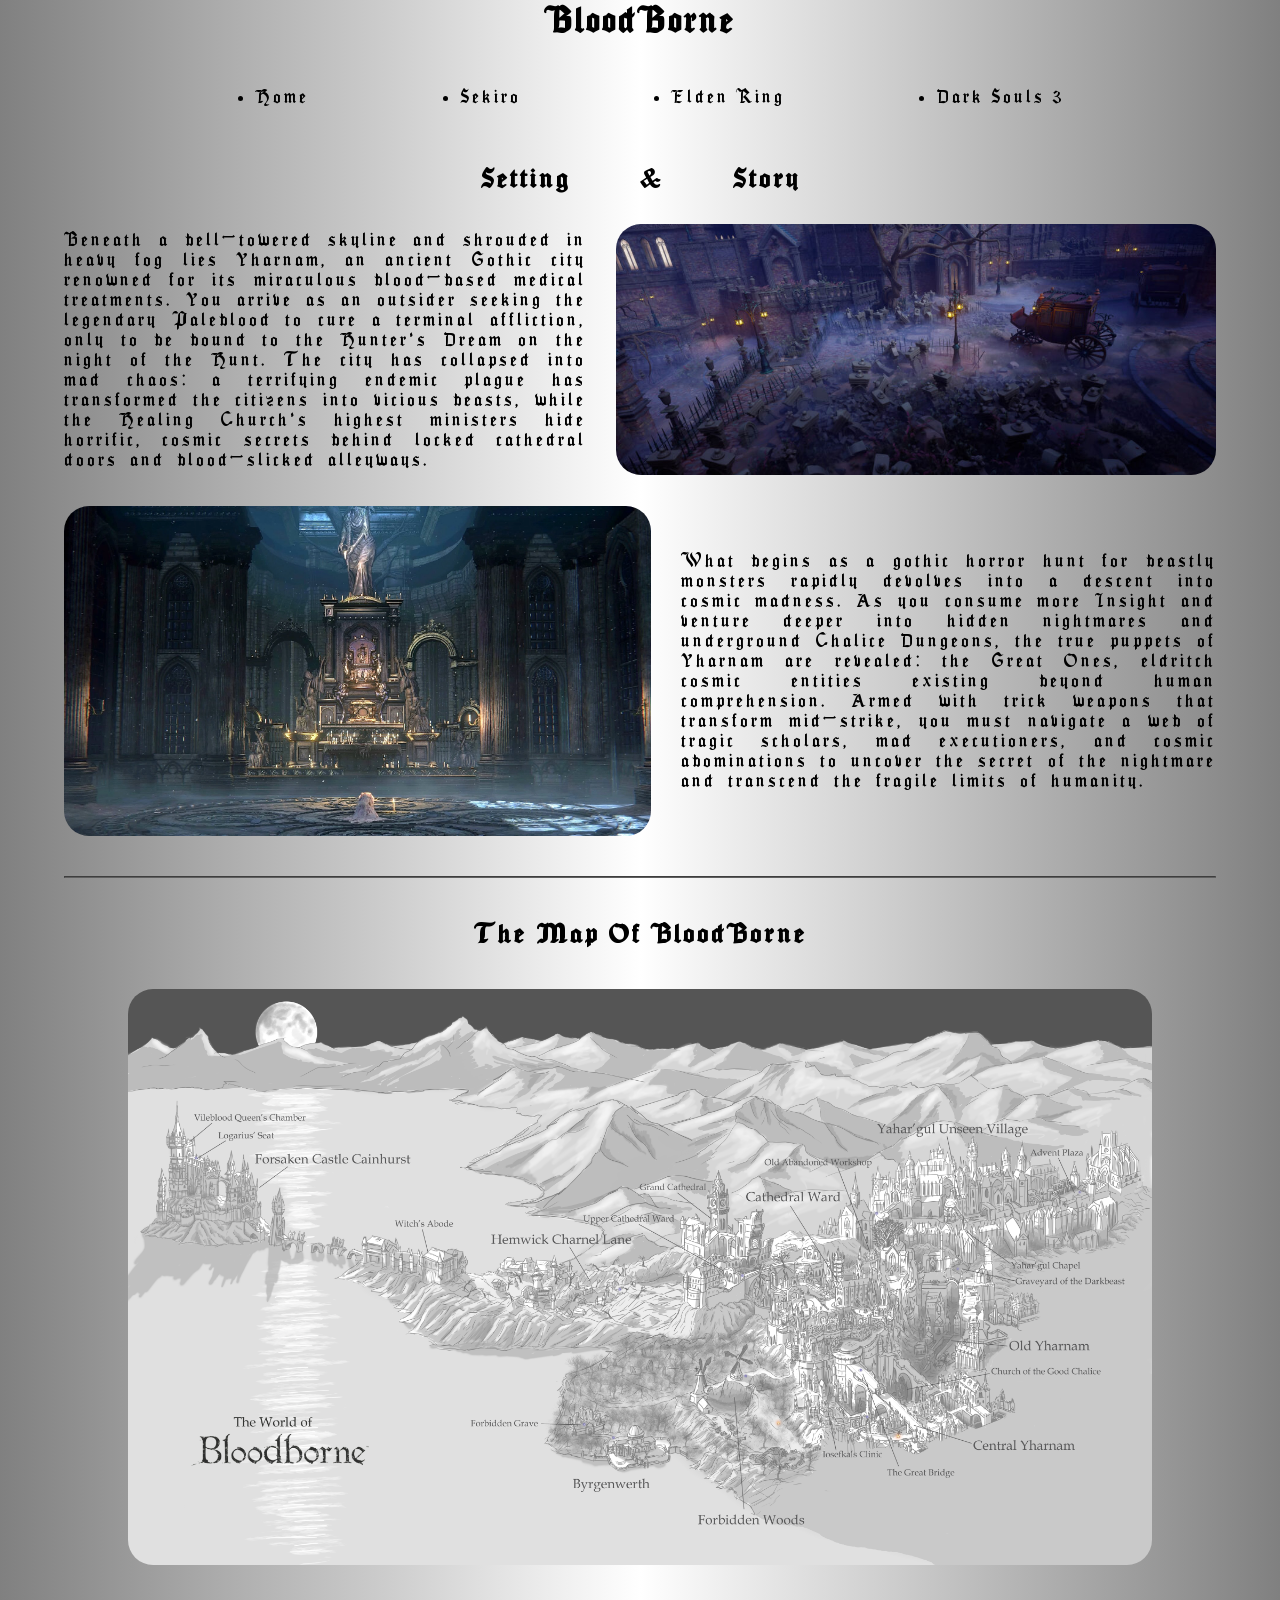
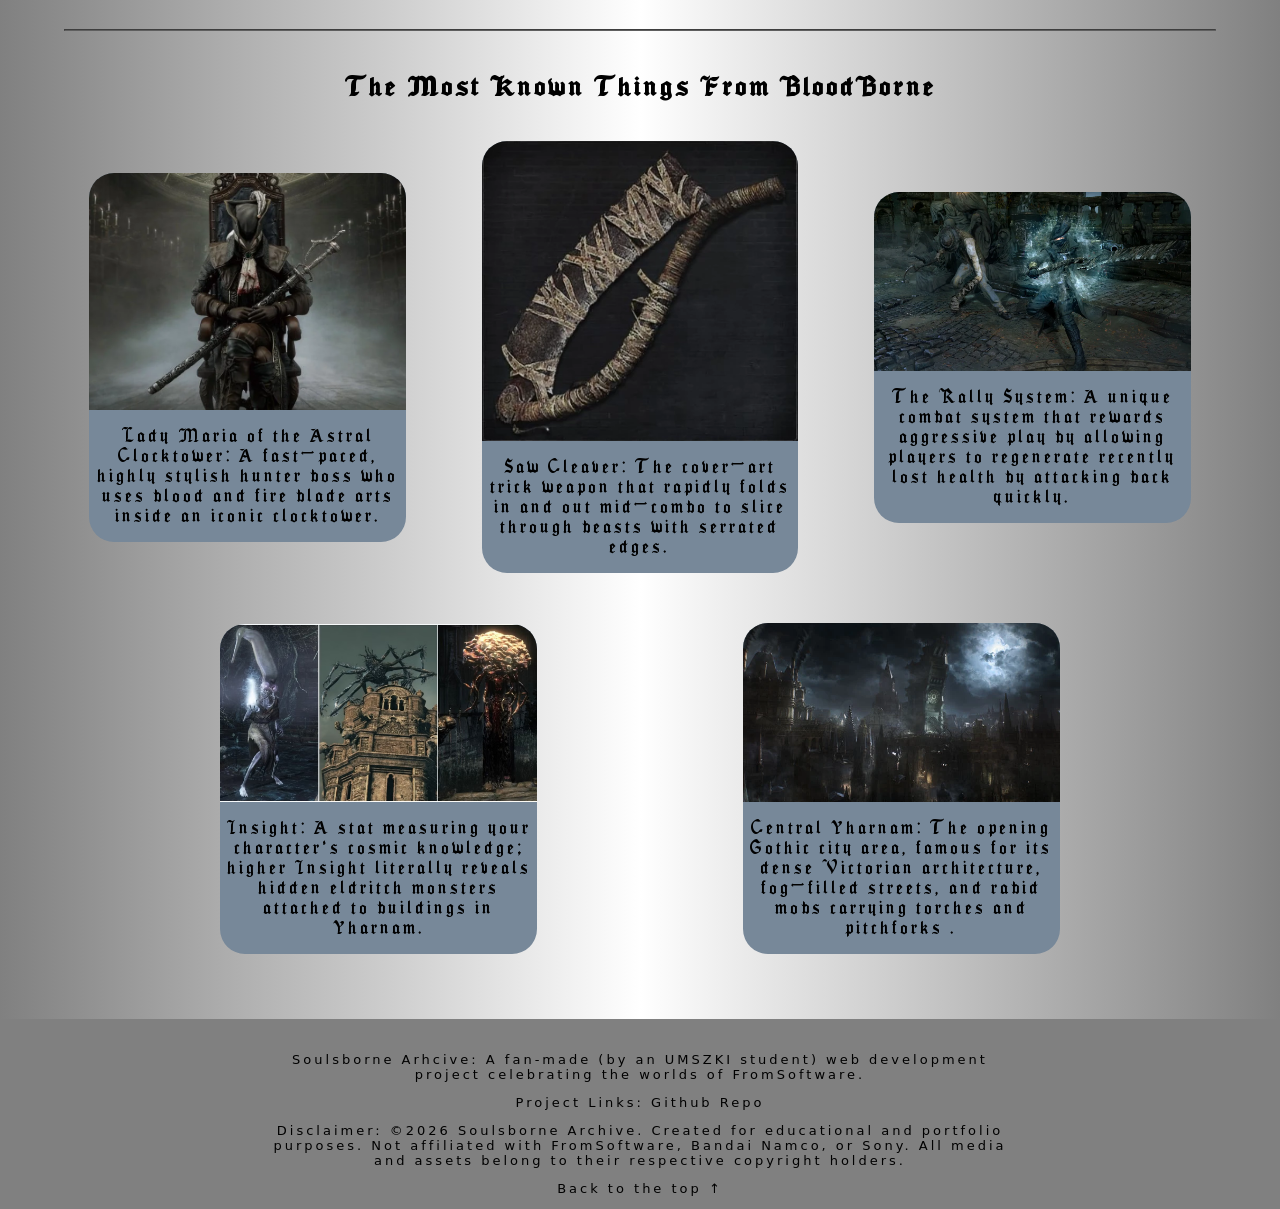
==== bb.html @ 2b98fb03 "folder, path ek problemaja megoldasa, mukodo kod beken hagyasa" ====
<!DOCTYPE html>
<html lang="en">
<head>
    <meta charset="UTF-8">
    <meta name="viewport" content="width=device-width, initial-scale=1.0">
    <title>Soulsborne Archive > BloodBorne</title>
    <link rel="stylesheet" href="games.css">
</head>
<body>

    <h1 class="fontani">BloodBorne</h1>
    <nav id="top">
        <ul>
            <li><a href="index.html">Home</a></li>
            <li><a href="sekiro.html">Sekiro</a></li>
            <li><a href="er.html">Elden Ring</a></li>
            <li><a href="ds3.html">Dark Souls 3</a></li>
        </ul>
    </nav>

    <br>

    <div class="intro">
        <h2 class="manualgap">Setting & Story</h2>
        <div class="textnimage">
            <p>Beneath a bell-towered skyline and shrouded in heavy fog lies Yharnam, an ancient Gothic city renowned for its miraculous blood-based medical treatments. You arrive as an outsider seeking the legendary Paleblood to cure a terminal affliction, only to be bound to the Hunter’s Dream on the night of the Hunt. The city has collapsed into mad chaos: a terrifying endemic plague has transformed the citizens into vicious beasts, while the Healing Church’s highest ministers hide horrific, cosmic secrets behind locked cathedral doors and blood-slicked alleyways.</p>
            <img class="pics" src="Assets/Bloodborne/yharnimintro.jpg" alt="Yharnam City View" title="Yharnam City View">
        </div>
        <br>
        <div class="textnimage">
            <img class="pics" src="Assets/Bloodborne/grandcathedralbb.webp" alt="Grand Cathedral" title="Grand Cathedral">
            <p>What begins as a gothic horror hunt for beastly monsters rapidly devolves into a descent into cosmic madness. As you consume more Insight and venture deeper into hidden nightmares and underground Chalice Dungeons, the true puppets of Yharnam are revealed: the Great Ones, eldritch cosmic entities existing beyond human comprehension. Armed with trick weapons that transform mid-strike, you must navigate a web of tragic scholars, mad executioners, and cosmic abominations to uncover the secret of the nightmare and transcend the fragile limits of humanity.</p>
        </div>
    </div>

    <br>
    <br>
    <hr class="divider">
    <br>

    <div class="map">
        <h2>The Map Of BloodBorne</h2>
        <br>
        <img class="mappics" src="Assets/Bloodborne/Bloodbornemap.png" alt="BloodBorne" title="BloodBorne">
    </div>

    <br>
    <br>
    <br>
    <hr class="divider">
    <br>

    <div class="thirdsectionidk">
        <h2>The Most Known Things From BloodBorne</h2>
        <br>

        <div class="popularstuff">
            <div class="cards">
                <img class="cardpics" src="Assets/Bloodborne/ladymaria.webp" alt="Lady Maria" title="Lady Maria">
                <p class="psize">Lady Maria of the Astral Clocktower: A fast-paced, highly stylish hunter boss who uses blood and fire blade arts inside an iconic clocktower.</p>
            </div>

            <div class="cards">
                <img class="cardpics" src="Assets/Bloodborne/sawcleaver.webp" alt="Saw Cleaver" title="Saw Cleaver">
                <p class="psize">Saw Cleaver: The cover-art trick weapon that rapidly folds in and out mid-combo to slice through beasts with serrated edges.</p>
            </div>

            <div class="cards">
                <img class="cardpics" src="Assets/Bloodborne/rallysystembb.webp" alt="The Rally System" title="The Rally System">
                <p class="psize">The Rally System: A unique combat system that rewards aggressive play by allowing players to regenerate recently lost health by attacking back quickly.</p>
            </div>


            <div class="cards">
                <img class="cardpics" src="Assets/Bloodborne/insight.avif" alt="Insight" title="Insight">
                <p class="psize">Insight: A stat measuring your character's cosmic knowledge; higher Insight literally reveals hidden eldritch monsters attached to buildings in Yharnam.</p>
            </div>

            <div class="cards">
                <img class="cardpics" src="Assets/Bloodborne/Yharnam.webp" alt="Central Yharnam" title="Central Yharnam">
                <p class="psize">Central Yharnam: The opening Gothic city area, famous for its dense Victorian architecture, fog-filled streets, and rabid mobs carrying torches and pitchforks .</p>
            </div>
        </div>
    </div>
    
    <br>
    <br>

    <footer id="foot">
        <br>
        <p class="fontexception">Soulsborne Arhcive: A fan-made (by an UMSZKI student) web development project celebrating the worlds of FromSoftware.</p>
        <p class="fontexception">Project Links: <a href="https://github.com/Mango7395739275/Soulsborne-IKT-Projekt" target="_blank">Github Repo</a></p>
        <p class="fontexception">Disclaimer: ©2026 Soulsborne Archive. Created for educational and portfolio purposes. Not affiliated with FromSoftware, Bandai Namco, or Sony. All media and assets belong to their respective copyright holders.</p>
        <p class="fontexception"><a href="#top">Back to the top ↑</a></p>
    </footer>

</body>
</html>
---- games.css ----
body {
    padding-top: 35px;
    display: flex;
    flex-direction: column;
    justify-content: center;
    text-align: center;
    min-height: 100vh; 
    width: 100%;     
    margin: 0;
    padding: 0;         
    background: linear-gradient(to right, black, rgb(50,50,50), black);
    background-attachment: fixed; 
}

body > *:not(footer){
    margin: 0 auto;
    width: 90%;
}


@font-face {
  font-family: "souls";
  src: url("Assets/other/Seagram\ tfb.ttf");
}

html {scroll-behavior: smooth;}

* {
    color: white;
    letter-spacing: 3px;
    font-family: souls;
    text-decoration: none;
    box-sizing: border-box;
}


 
.fontani {
    animation: font 4s linear infinite;
    margin-bottom: 30px;
}

@keyframes font {
    0% {color: lightgray;}
    50% {color: gray;}
    100% {color: lightgray;}
}



ul {
    display: flex;
    flex-direction: row;
    text-align: center;
    justify-content: space-evenly;
}



.divider {
    background-color: white;
    width: 90%;
    z-index: 2;
    filter: brightness(0.4);
}



.pics {
    border-radius: 25px;
    max-width: 600px;
    max-height: 330px;
    height: 100%;
}

@media (hover: hover) {

    .pics:hover, #aboutpic:hover, .mappics:hover, .cards:hover {
        transform: scale(1.1);      
        filter: brightness(1.15);
        transition: 0.25s ease-in-out;
    }

}



footer {
    text-align: center;
    background-color: rgb(20, 20, 20);
    padding-left: 20%;
    padding-right: 20%;
    width: 100%;
    margin-top: 25px;
}

.fontexception, .fontexception > *  {
    font-family: system-ui, -apple-system, BlinkMacSystemFont, 'Segoe UI', Roboto, Oxygen, Ubuntu, Cantarell, 'Open Sans', 'Helvetica Neue', sans-serif;
    font-size: 13px;
    filter: brightness(0.5);
}



.intro {
    display: flex;
    flex-direction: column;
    text-align: center;
    justify-content: center;
    align-items: center;
}

.textnimage {
    display: flex;
    flex-direction: row;
    text-align: justify;
    justify-content: space-evenly;
    align-items: center;
    gap: 30px;
    width: 100%;
    word-spacing: 5px;
}

.manualgap {word-spacing: 60px;}



.mappics {
    border-radius: 25px;
    max-width: 80vw;
    max-height: 80vh;
}



.cardpics {
    max-height: 300px;
    width: 100%;
    height: 80%;
    border-top-left-radius: 25px;
    border-top-right-radius: 25px;
}

.psize {
    min-height: 20%;
}

.cards {
    display: flex;
    flex-direction: column;
    min-height: 250px;
    width: 27.5%;
    background-color: lightslategrey;
    border-radius: 25px;
    overflow-wrap: break-word;
}

.thirdsectionidk {
    display: flex;
    flex-direction: column;
    align-items: center;
}

.popularstuff {
    display: flex;
    flex-direction: row;
    justify-content: space-evenly;
    align-items: center;
    flex-wrap: wrap;
    gap: 50px;
    width: 100%;
}



@media (max-width: 900px) {
    
    body > *:not(footer) {
        width: 70%; 
    }

    .pics {
        transform: scale(0.7);
        width: 100%;
    }

    nav ul {
        flex-direction: column;
        gap: 10px;
        padding: 0;
        list-style: none;
        text-decoration: underline;
    }

    body *:not(.fontexception, .fontexception > *) {font-size: 93%;}

    .fontexception, .fontexception > * {font-size: 72%;}

    .textnimage {flex-direction: column;}

    .mappics {
    max-width: 100%;
    max-height: 600px;
    }

    .cards {min-width: 70%;}
}


@media (prefers-color-scheme: light) {
    body {
        background: linear-gradient(to right, gray, white, gray);
    }
    
    body * {color: black;}

    footer {background-color: gray;}

    @keyframes font {
    0% {color: black;}
    50% {color: gray;}
    100% {color: black;}
    }
}
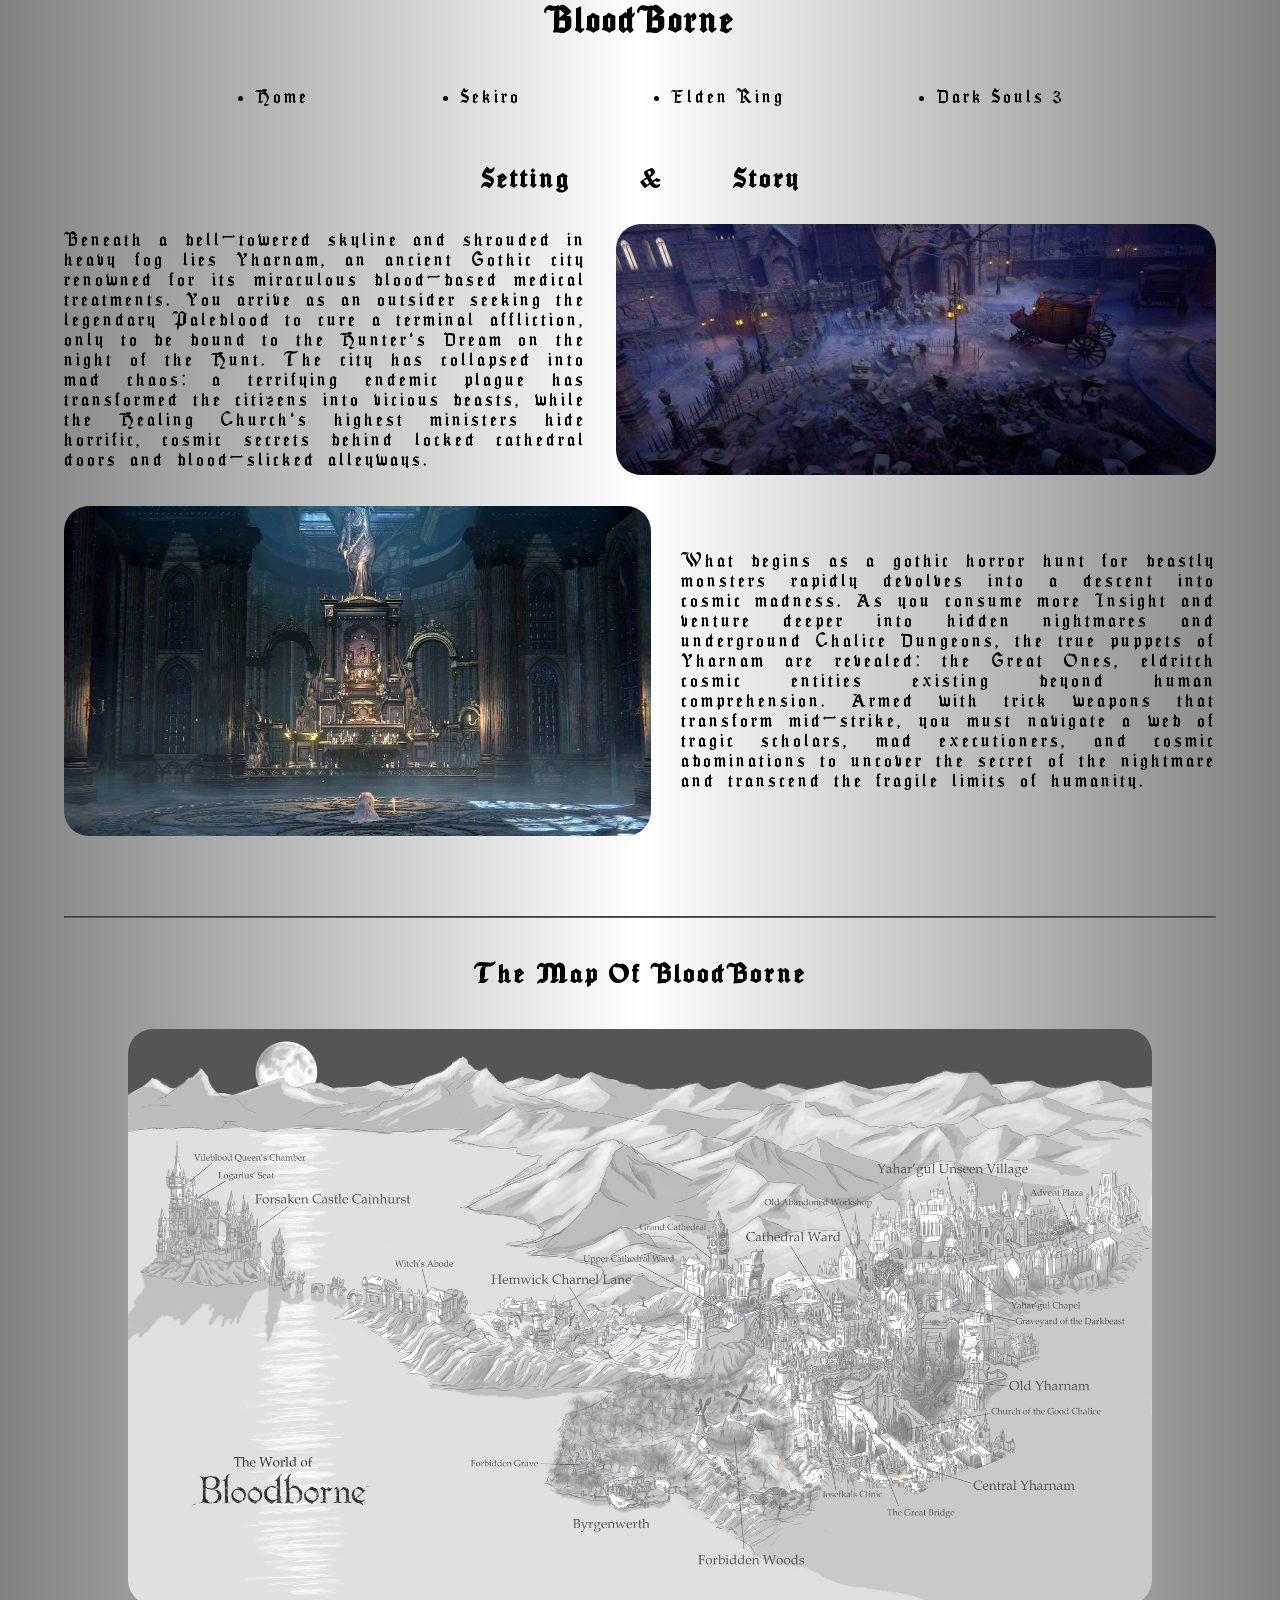
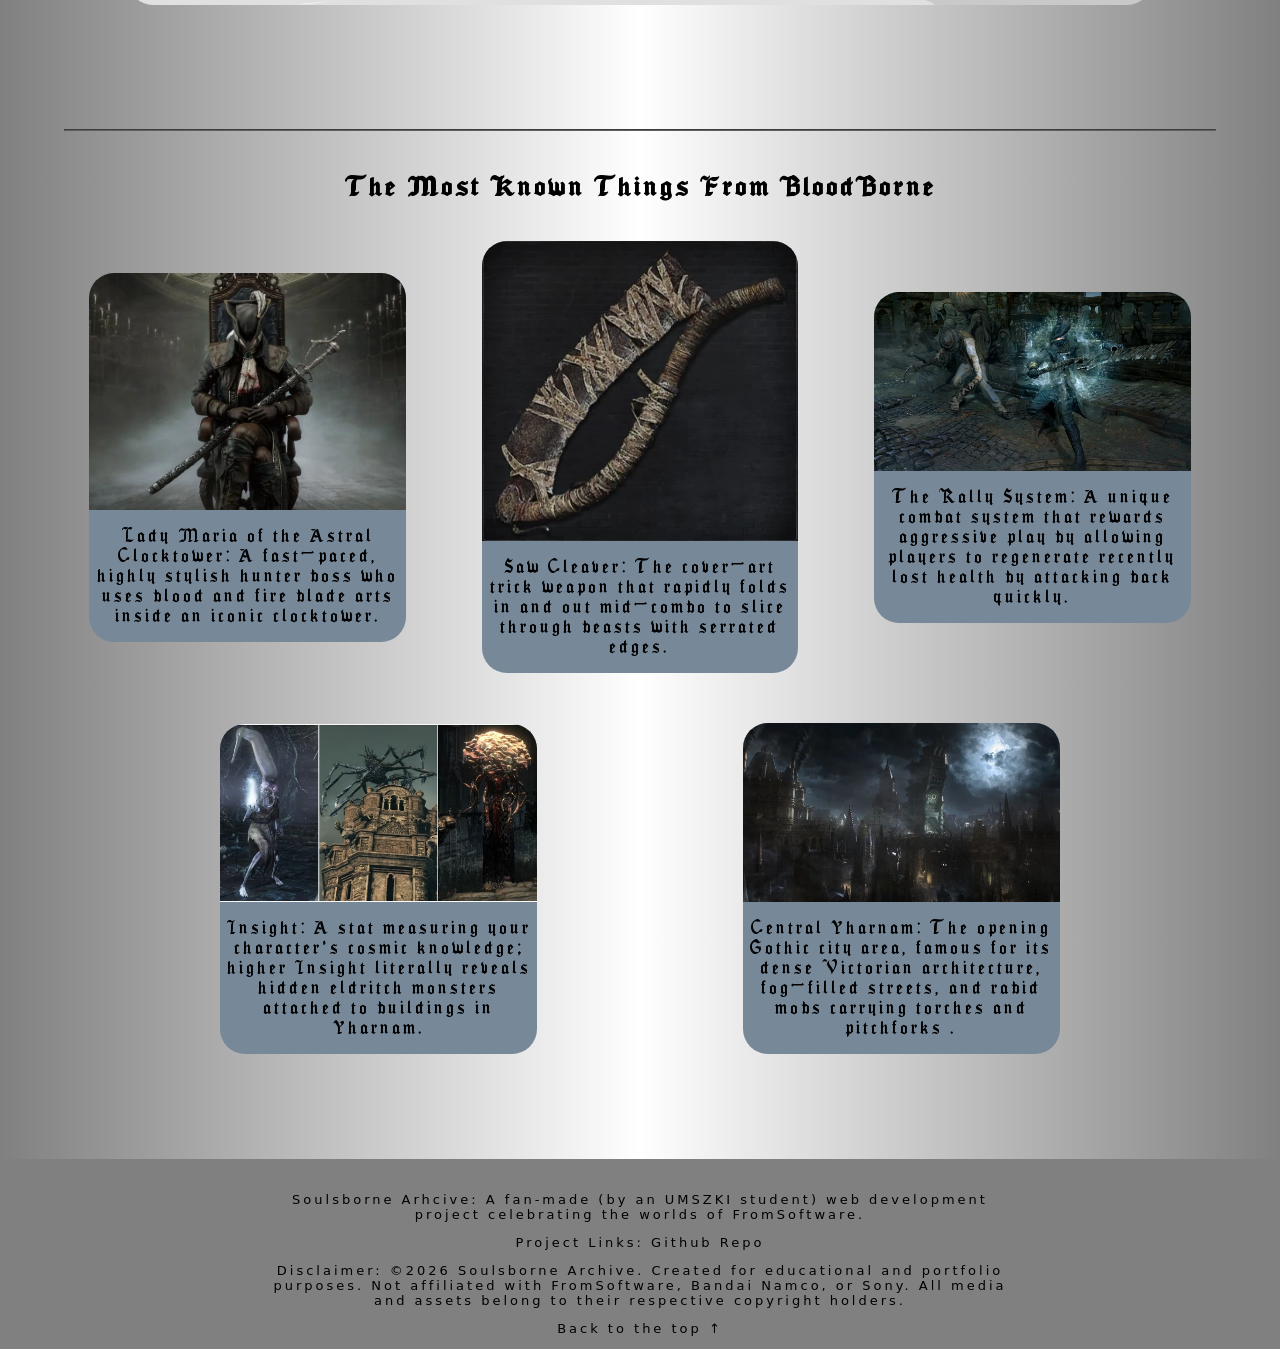
==== commit 02aec63e: "github page szarok miatt, lokalisan mukodik" ====
--- a/bb.html
+++ b/bb.html
@@ -35,6 +35,8 @@
 
     <br>
     <br>
+    <br>
+    <br>
     <hr class="divider">
     <br>
 
@@ -44,6 +46,9 @@
         <img class="mappics" src="Assets/Bloodborne/Bloodbornemap.png" alt="BloodBorne" title="BloodBorne">
     </div>
 
+    <br>
+    <br>
+    <br>
     <br>
     <br>
     <br>
@@ -85,6 +90,8 @@
     
     <br>
     <br>
+    <br>
+    <br>
 
     <footer id="foot">
         <br>
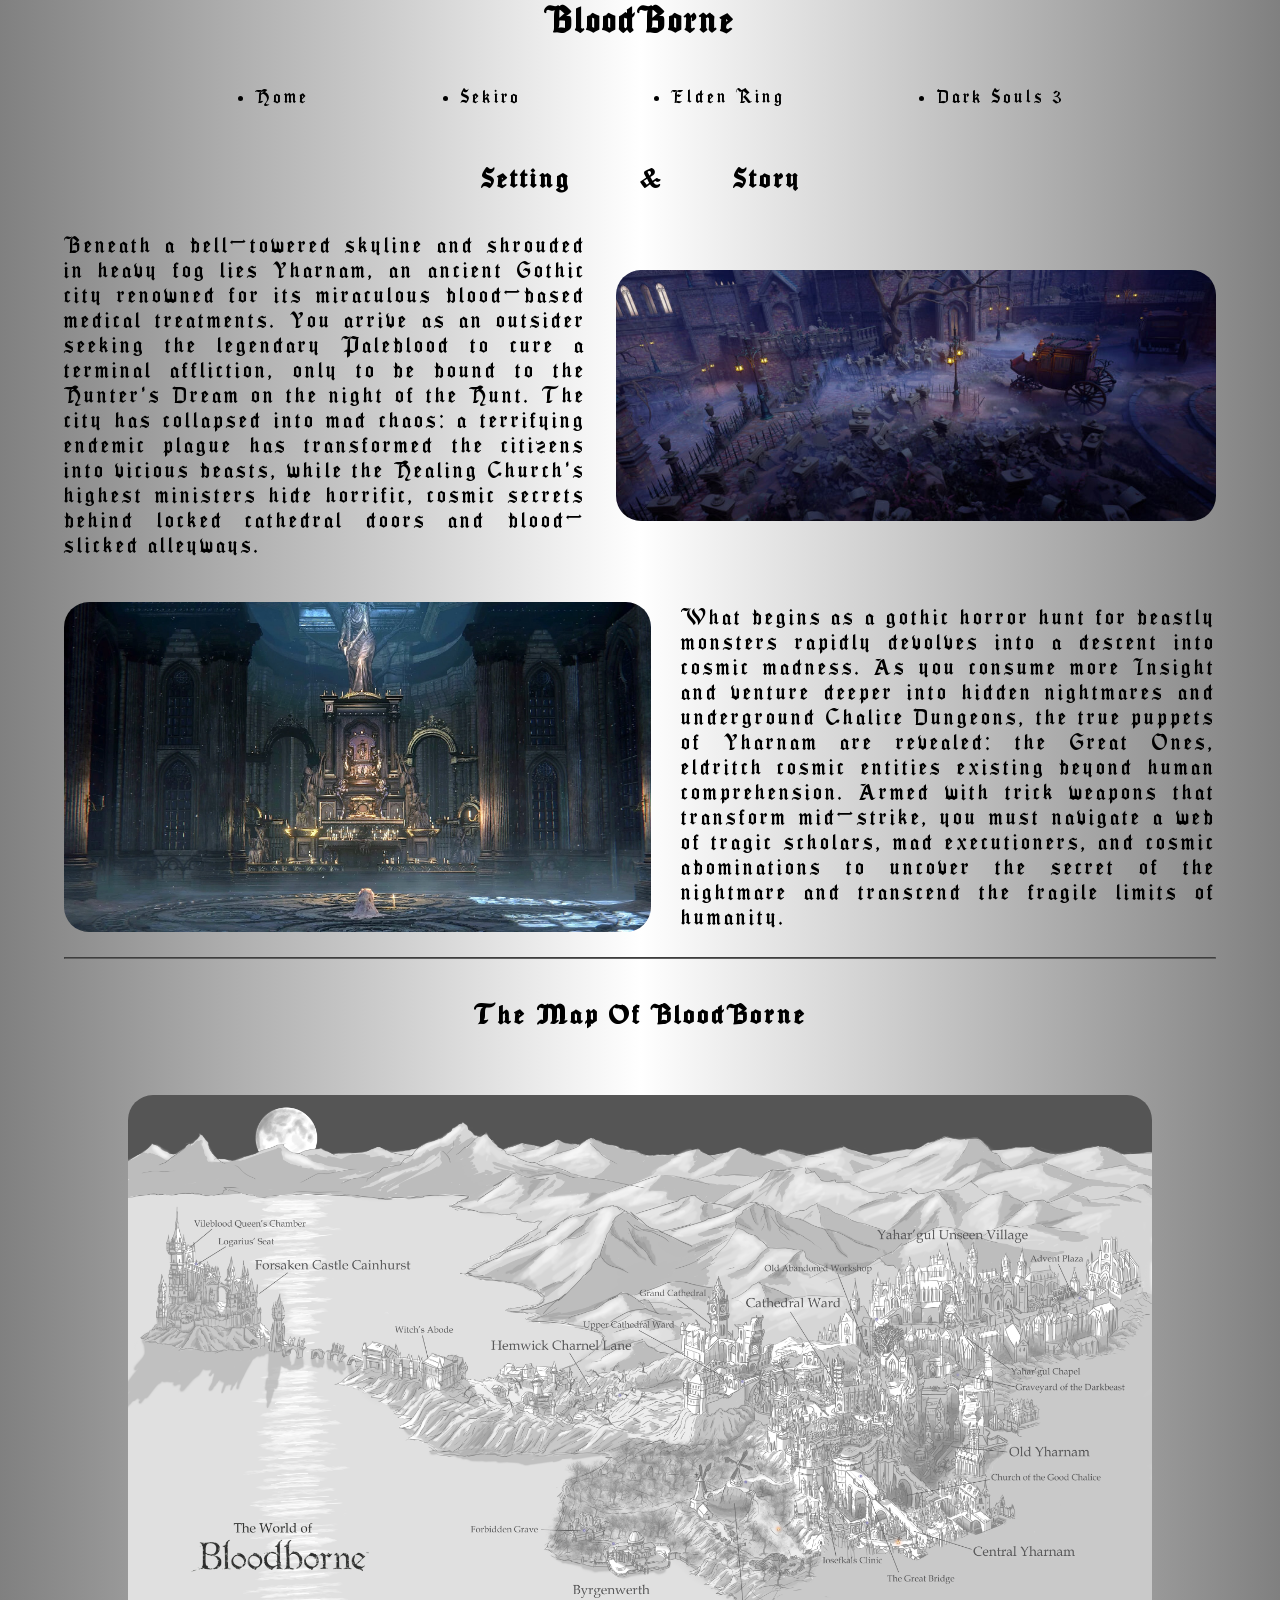
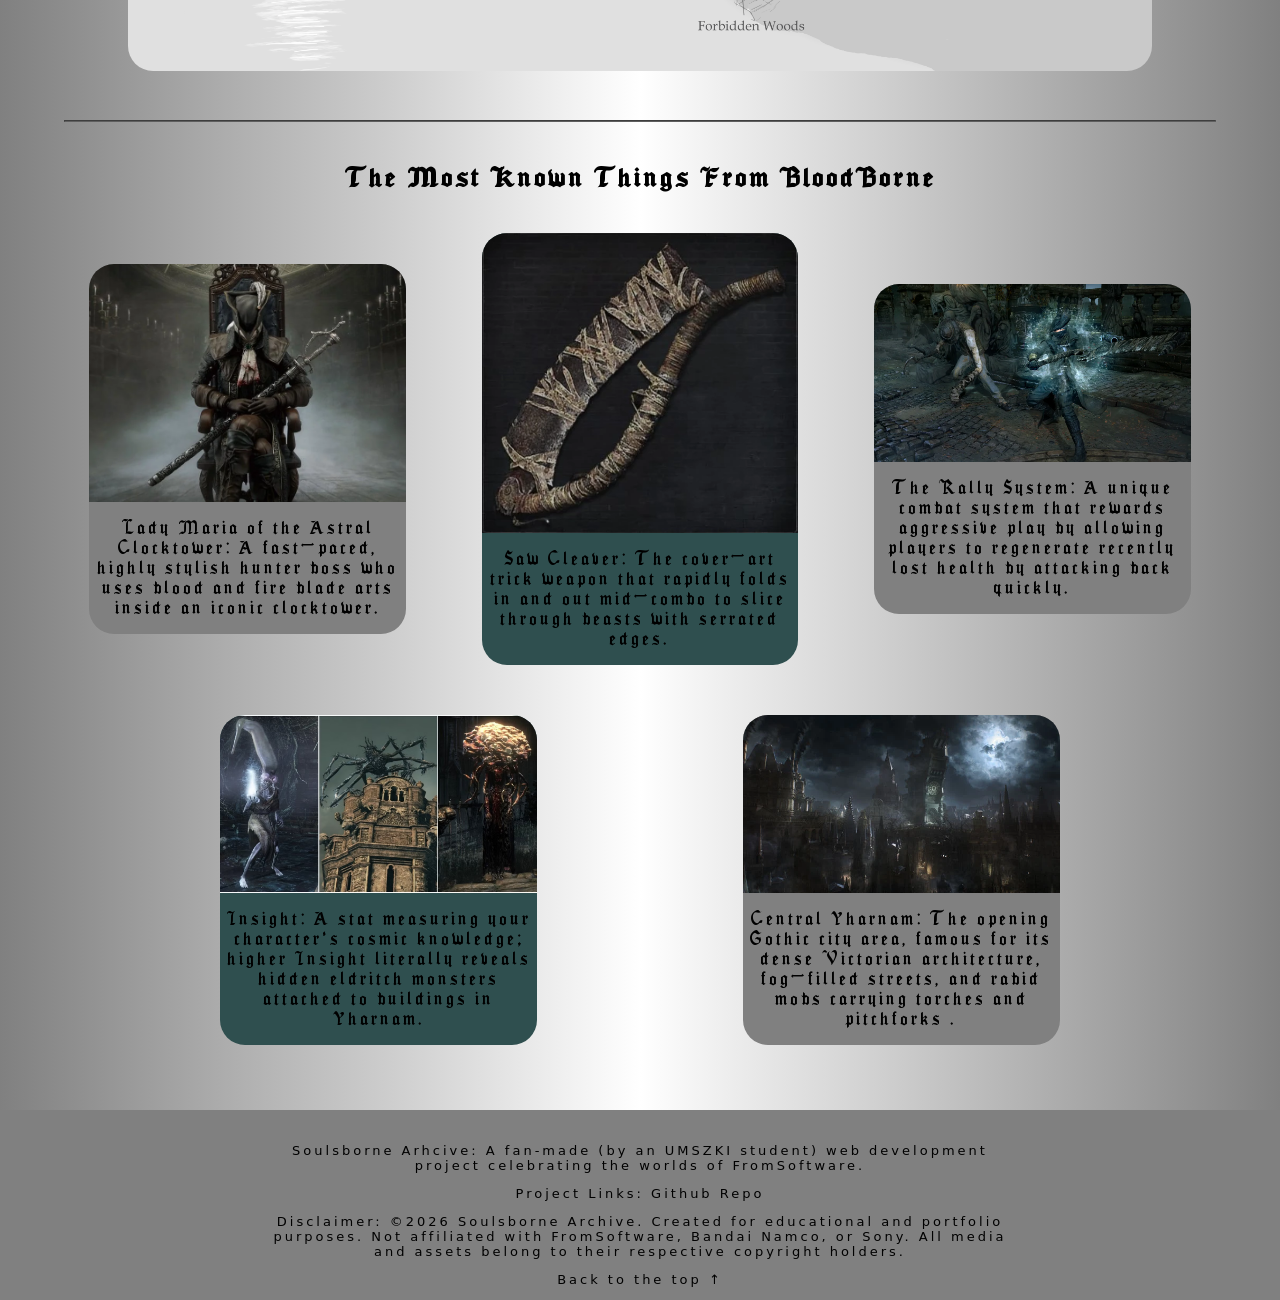
==== commit e1307d0f: "tisztitasok, kod szepitgetese, par kis elem megvaltoztatasa + hozzadasa" ====
--- a/bb.html
+++ b/bb.html
@@ -26,17 +26,12 @@
             <p>Beneath a bell-towered skyline and shrouded in heavy fog lies Yharnam, an ancient Gothic city renowned for its miraculous blood-based medical treatments. You arrive as an outsider seeking the legendary Paleblood to cure a terminal affliction, only to be bound to the Hunter’s Dream on the night of the Hunt. The city has collapsed into mad chaos: a terrifying endemic plague has transformed the citizens into vicious beasts, while the Healing Church’s highest ministers hide horrific, cosmic secrets behind locked cathedral doors and blood-slicked alleyways.</p>
             <img class="pics" src="Assets/Bloodborne/yharnimintro.jpg" alt="Yharnam City View" title="Yharnam City View">
         </div>
-        <br>
         <div class="textnimage">
-            <img class="pics" src="Assets/Bloodborne/grandcathedralbb.webp" alt="Grand Cathedral" title="Grand Cathedral">
             <p>What begins as a gothic horror hunt for beastly monsters rapidly devolves into a descent into cosmic madness. As you consume more Insight and venture deeper into hidden nightmares and underground Chalice Dungeons, the true puppets of Yharnam are revealed: the Great Ones, eldritch cosmic entities existing beyond human comprehension. Armed with trick weapons that transform mid-strike, you must navigate a web of tragic scholars, mad executioners, and cosmic abominations to uncover the secret of the nightmare and transcend the fragile limits of humanity.</p>
+            <img class="pics" src="Assets/Bloodborne/grandcathedralbb.webp" alt="Grand Cathedral" title="Grand Cathedral">  
         </div>
     </div>
 
-    <br>
-    <br>
-    <br>
-    <br>
     <hr class="divider">
     <br>
 
@@ -46,11 +41,6 @@
         <img class="mappics" src="Assets/Bloodborne/Bloodbornemap.png" alt="BloodBorne" title="BloodBorne">
     </div>
 
-    <br>
-    <br>
-    <br>
-    <br>
-    <br>
     <br>
     <hr class="divider">
     <br>
@@ -90,8 +80,6 @@
     
     <br>
     <br>
-    <br>
-    <br>
 
     <footer id="foot">
         <br>
--- a/games.css
+++ b/games.css
@@ -19,8 +19,14 @@
 
 
 @font-face {
-  font-family: "souls";
-  src: url("Assets/other/Seagram\ tfb.ttf");
+  font-family: 'soulslike';
+  src: url('Assets/other/Seagram\ tfb.ttf') format('truetype'); 
+}
+
+@font-face {
+  font-family: 'normal';
+  src: local('Georgia'), local('Times New Roman'), serif;
+  unicode-range: U+0020, U+002D, U+002E, U+0041-005A; /* Ez AI-tol, de utananeztem es ertem*/
 }
 
 html {scroll-behavior: smooth;}
@@ -28,7 +34,7 @@
 * {
     color: white;
     letter-spacing: 3px;
-    font-family: souls;
+    font-family: 'normal', 'soulslike', serif;
     text-decoration: none;
     box-sizing: border-box;
 }
@@ -110,6 +116,8 @@
     align-items: center;
 }
 
+.intro .pics {margin: 25px 0px 25px 0px;}
+
 .textnimage {
     display: flex;
     flex-direction: row;
@@ -118,8 +126,10 @@
     align-items: center;
     gap: 30px;
     width: 100%;
-    word-spacing: 5px;
-}
+    font-size: larger;
+}
+
+.intro .textnimage:nth-of-type(even) {flex-direction: row-reverse;}
 
 .manualgap {word-spacing: 60px;}
 
@@ -129,6 +139,7 @@
     border-radius: 25px;
     max-width: 80vw;
     max-height: 80vh;
+    margin: 25px 0px 25px 0px;
 }
 
 
@@ -150,7 +161,7 @@
     flex-direction: column;
     min-height: 250px;
     width: 27.5%;
-    background-color: lightslategrey;
+    background-color: darkslategrey;
     border-radius: 25px;
     overflow-wrap: break-word;
 }
@@ -160,6 +171,8 @@
     flex-direction: column;
     align-items: center;
 }
+
+.thirdsectionidk .cards:nth-child(odd) {background-color: gray;}
 
 .popularstuff {
     display: flex;
@@ -196,14 +209,22 @@
 
     .fontexception, .fontexception > * {font-size: 72%;}
 
-    .textnimage {flex-direction: column;}
+    .intro .textnimage:nth-of-type(odd) {flex-direction: column;}
+    .intro .textnimage:nth-of-type(even) {flex-direction: column;}
 
     .mappics {
     max-width: 100%;
     max-height: 600px;
     }
 
-    .cards {min-width: 70%;}
+    .cards {
+        min-width: 70%;
+        min-height: 200px;
+    }
+
+    .intro .pics {margin: 0;}
+    .textnimage {gap: 10px;}
+
 }
 
 
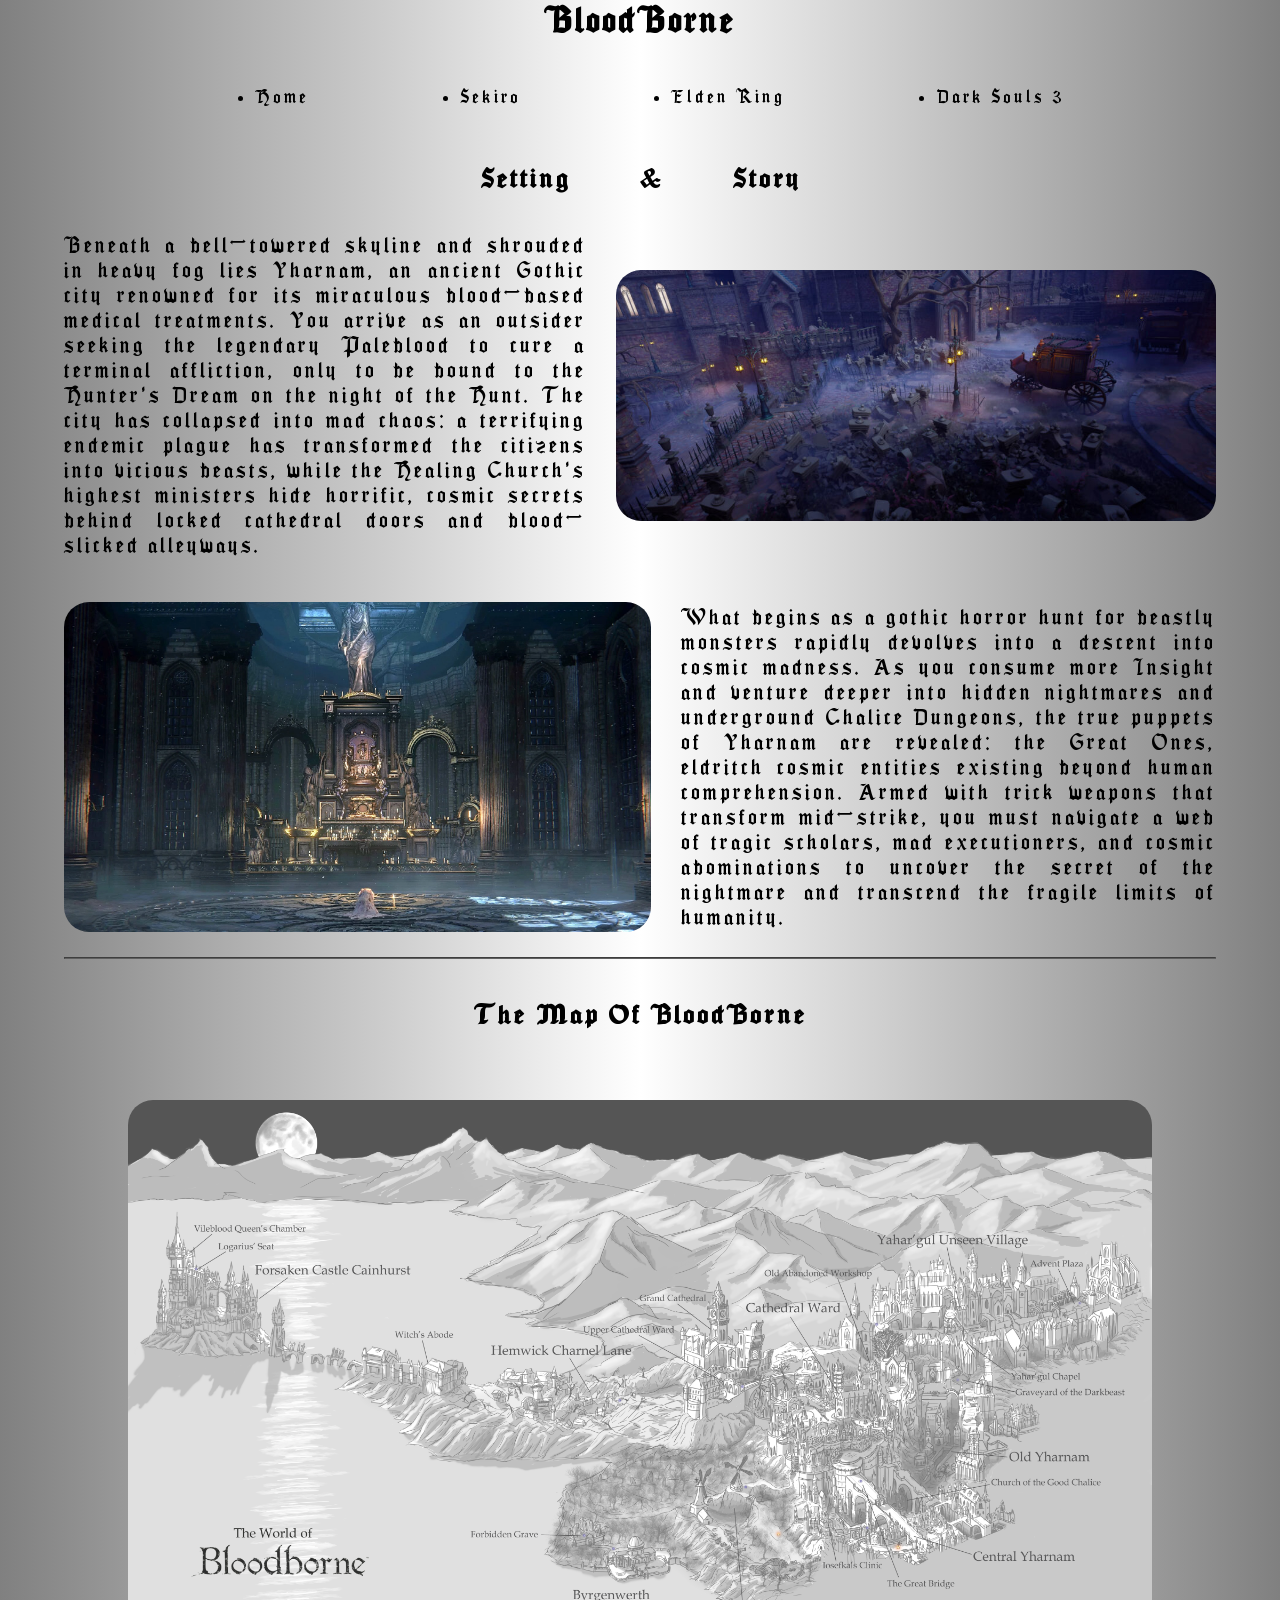
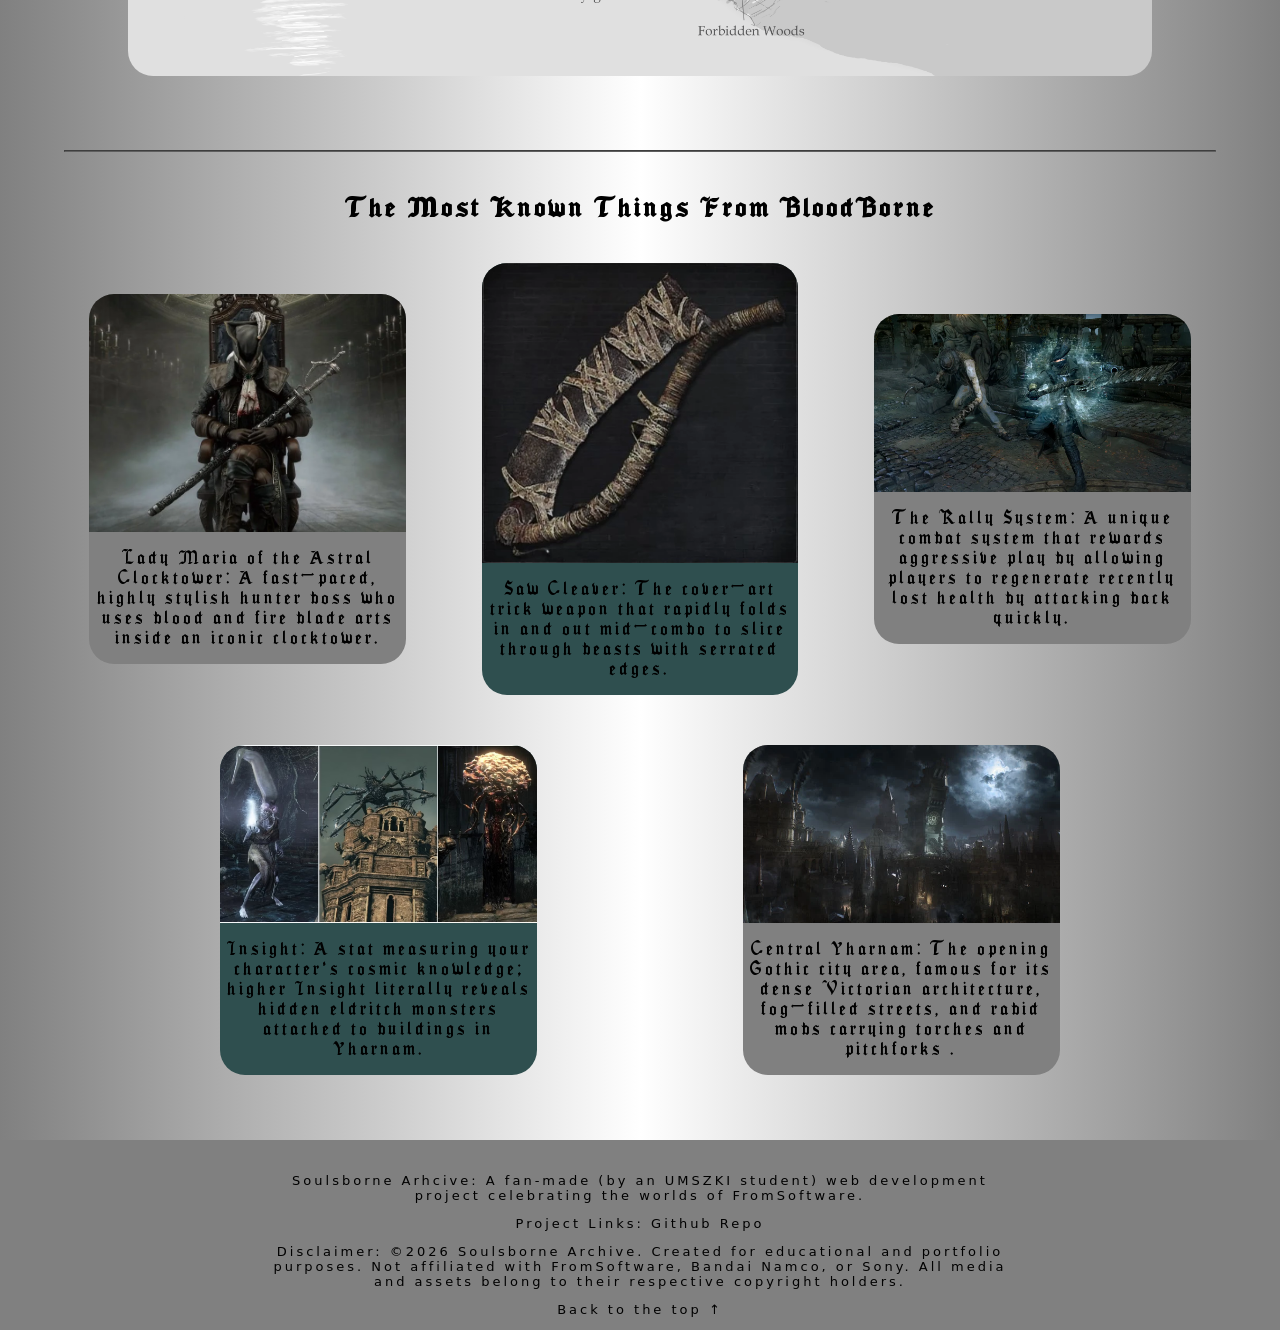
==== commit 7ee9fb11: "kesz cucc" ====
--- a/bb.html
+++ b/bb.html
@@ -81,6 +81,8 @@
     <br>
     <br>
 
+    <img src="Assets/other/bboldaltolt.webp" id="oldaltoltes">
+
     <footer id="foot">
         <br>
         <p class="fontexception">Soulsborne Arhcive: A fan-made (by an UMSZKI student) web development project celebrating the worlds of FromSoftware.</p>
@@ -89,5 +91,13 @@
         <p class="fontexception"><a href="#top">Back to the top ↑</a></p>
     </footer>
 
+
+<script>
+const element = document.getElementById("oldaltoltes");
+
+setTimeout(() => {
+    element.classList.add('betoltve')
+}, 550);
+</script>
 </body>
 </html>
--- a/games.css
+++ b/games.css
@@ -18,6 +18,26 @@
 }
 
 
+
+#oldaltoltes {
+    position: fixed;
+    z-index: 5;
+    inset: 0px;
+    width: 100%;
+    height: 100vh;
+
+    opacity: 100%;
+    transition: opacity 0.55s linear;
+
+    pointer-events: none;
+
+    &.betoltve {
+        opacity: 0%;
+        
+    }
+}
+
+
 @font-face {
   font-family: 'soulslike';
   src: url('Assets/other/Seagram\ tfb.ttf') format('truetype'); 
@@ -139,7 +159,8 @@
     border-radius: 25px;
     max-width: 80vw;
     max-height: 80vh;
-    margin: 25px 0px 25px 0px;
+    margin-top: 30px;
+    margin-bottom: 50px;
 }
 
 
@@ -218,12 +239,17 @@
     }
 
     .cards {
-        min-width: 70%;
+        min-width: 90%;
         min-height: 200px;
     }
 
-    .intro .pics {margin: 0;}
-    .textnimage {gap: 10px;}
+    .intro .pics {
+        margin: 0px;
+        transform: scale(1.05);
+        margin-bottom: 20px;
+    }
+
+    .textnimage {gap: 20px;}
 
 }
 
